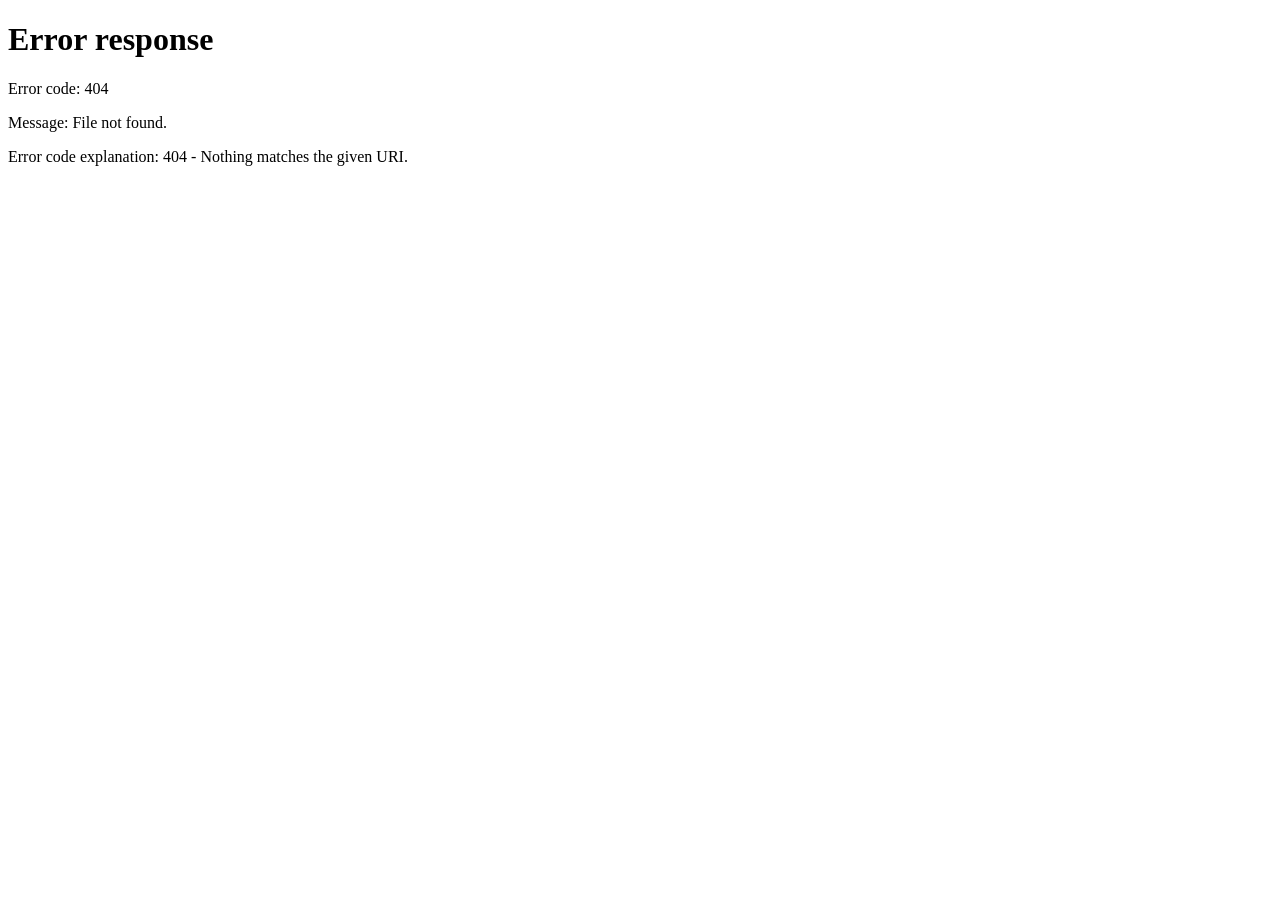
==== index.html @ 7fbfd6ca "Create index.html" ====
<!DOCTYPE html>
<html lang="en">
<head>
  <meta charset="UTF-8">
  <meta name="viewport" content="width=device-width, initial-scale=1.0">
  <title>E-Stock</title>
  <meta http-equiv="refresh" content="0; url=login.html">
</head>
<body>
  <h2>Loading E-Stock...</h2>
</body>
</html>
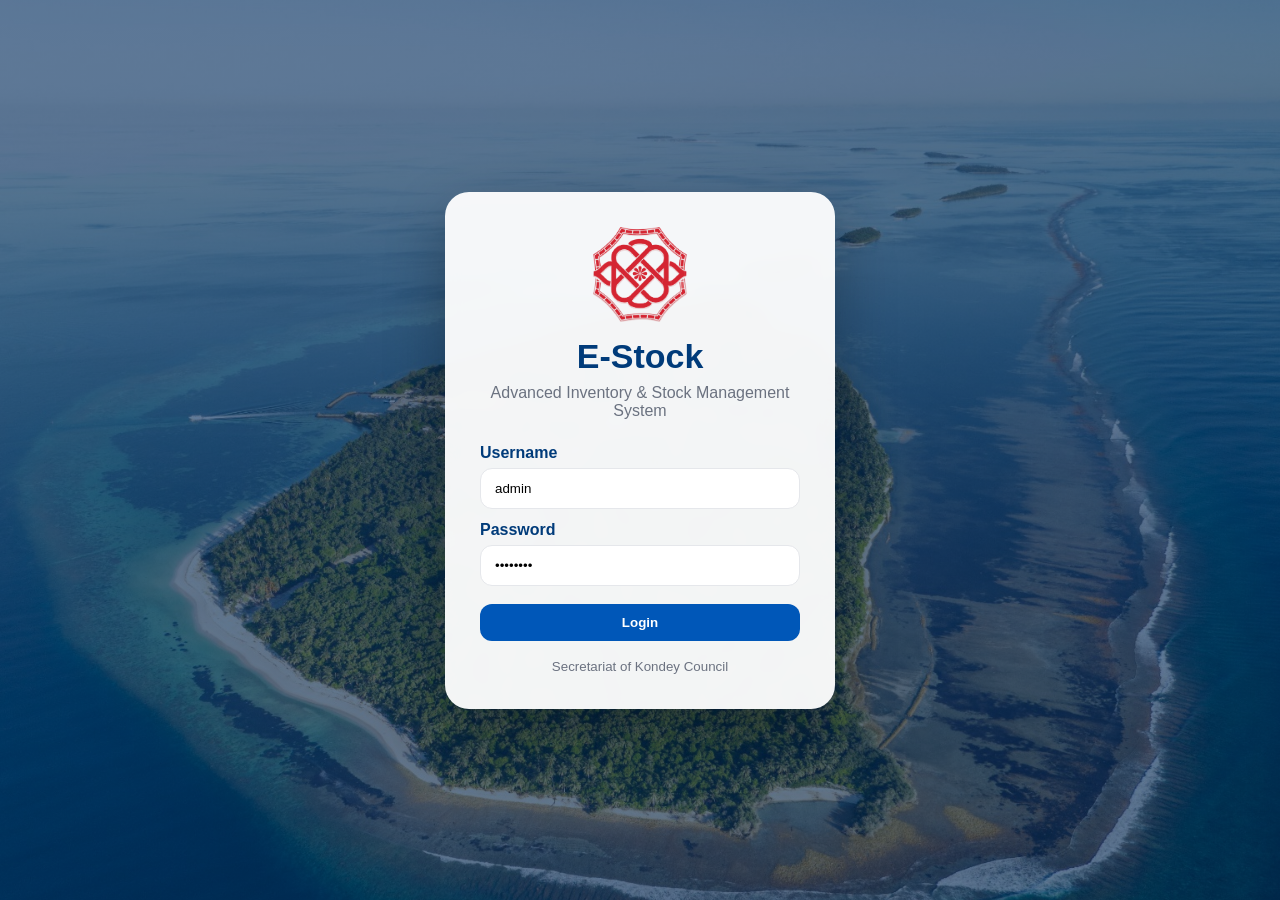
==== commit a0df8508: "Added professional dashboard, sidebar, login, theme and navigation. Module 1 - Professional Dashboar" ====
--- a/index.html
+++ b/index.html
@@ -1,12 +1,10 @@
 <!DOCTYPE html>
 <html lang="en">
 <head>
-  <meta charset="UTF-8">
-  <meta name="viewport" content="width=device-width, initial-scale=1.0">
+  <meta charset="UTF-8" />
+  <meta name="viewport" content="width=device-width, initial-scale=1.0" />
   <title>E-Stock</title>
-  <meta http-equiv="refresh" content="0; url=login.html">
+  <meta http-equiv="refresh" content="0; url=login.html" />
 </head>
-<body>
-  <h2>Loading E-Stock...</h2>
-</body>
+<body>Loading E-Stock...</body>
 </html>
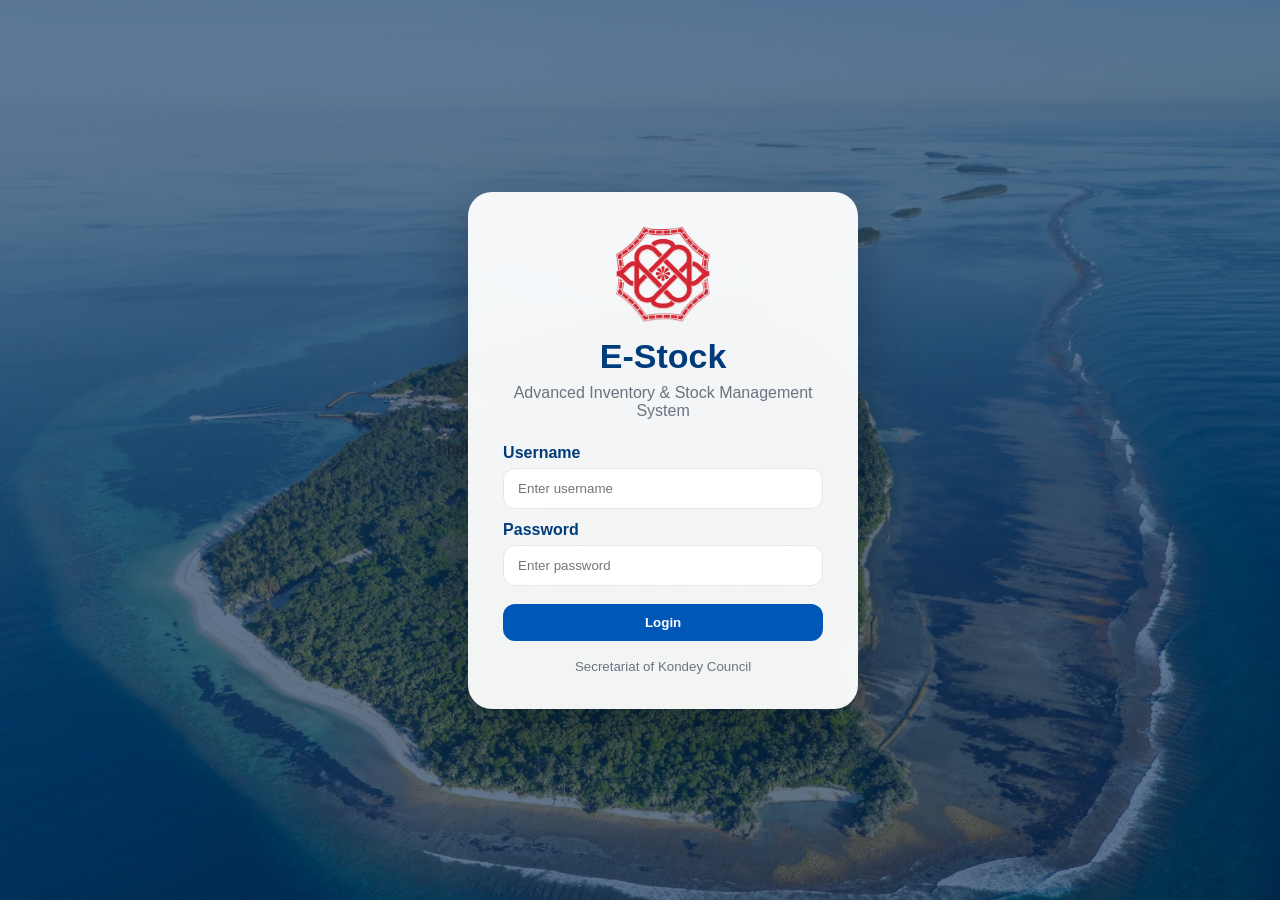
==== commit 4e766f0f: "Add files via upload" ====
--- a/index.html
+++ b/index.html
@@ -1,10 +1,10 @@
-<!DOCTYPE html>
-<html lang="en">
-<head>
-  <meta charset="UTF-8" />
-  <meta name="viewport" content="width=device-width, initial-scale=1.0" />
-  <title>E-Stock</title>
-  <meta http-equiv="refresh" content="0; url=login.html" />
-</head>
-<body>Loading E-Stock...</body>
-</html>
+<!DOCTYPE html>
+<html lang="en">
+<head>
+  <meta charset="UTF-8" />
+  <meta name="viewport" content="width=device-width, initial-scale=1.0" />
+  <title>E-Stock</title>
+  <meta http-equiv="refresh" content="0; url=login.html" />
+</head>
+<body>Loading E-Stock...</body>
+</html>
